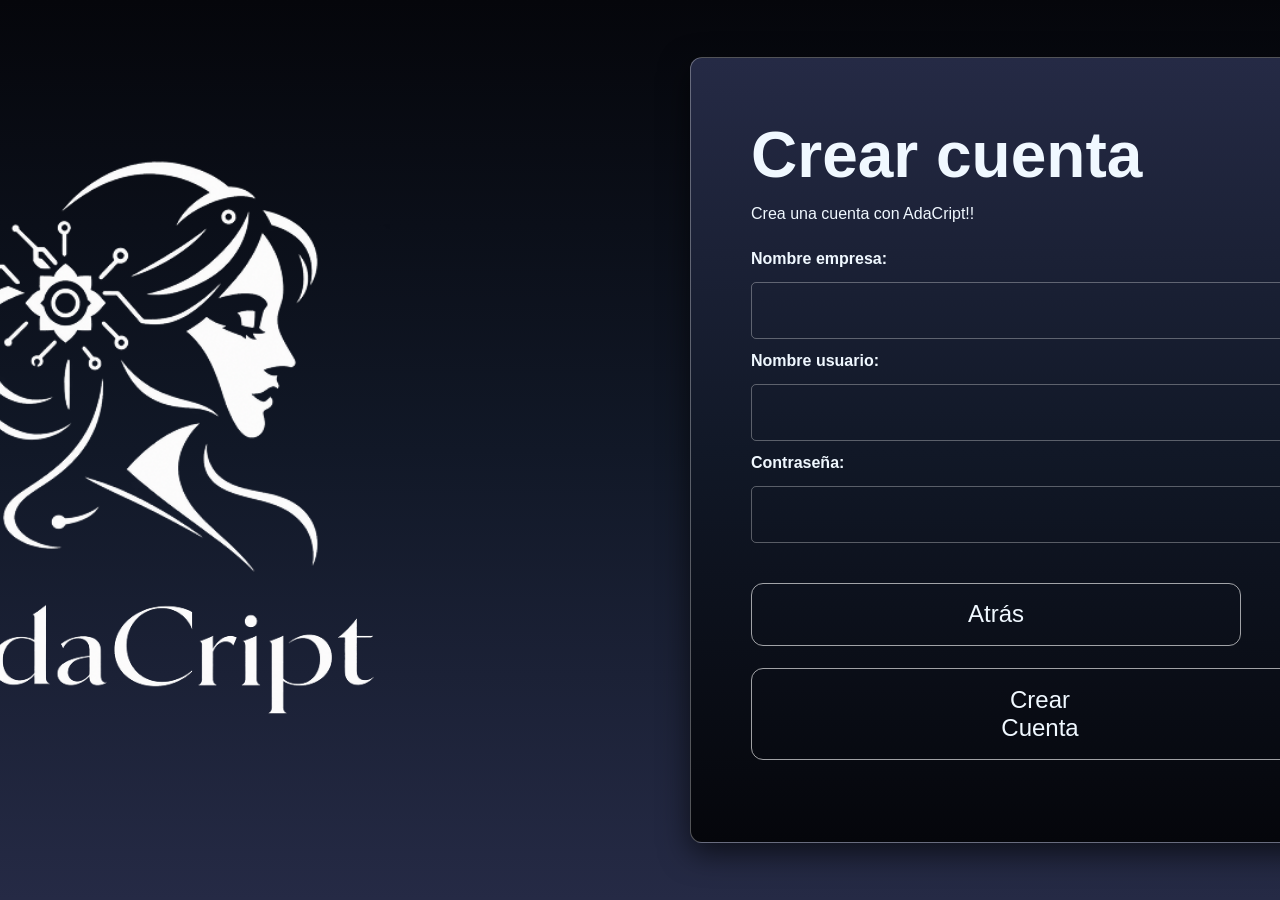
==== iindex-crear-cuenta.html @ 775f3fd6 "Estructura HTML con CSS ph 0.2.0" ====
<!DOCTYPE html>
<html lang='es'>
<head>
    <meta charset='utf-8'>
    <meta name='viewport' content='width=device-width, initial-scale=1'>
    <title>Page Title</title>
    <link rel='stylesheet' href='css/style-inicio-sesion-crear-cuenta.css'>
</head>
<body>
     <div class="logo">
        <img src="img/logoAdacript.png" alt="Logo">
        <img src="img/letras logo 1.png" alt="Letras">
    </div>

     <div class="contenedor oculto" id="form-registro">
        <h1>Crear cuenta </h1>
        <p>Crea una cuenta con AdaCript!!</p>
        <label for="nombre">Nombre empresa:</label>
        <input type="text" id="nombre" name="nombre" required>
        <label for="correo">Nombre usuario:</label>
        <input type="email" id="correo" name="correo" required>
        <label for="telefono">Contraseña:</label>
        <input type="tel" id="telefono" name="telefono" class="contraseña">
        <button id="btn-atras">Atrás</button>
        <button>Crear Cuenta</button>
    </div>

</body>
</html>
---- css/style-inicio-sesion-crear-cuenta.css ----
*{
    margin: 0;
    padding: 0;
    box-sizing: border-box;
    font-family: 'Montserrat', sans-serif;
}

body{
    margin: 0;
    padding: 0;
    height: 100vh;
    background: linear-gradient(to bottom, #05060B, #111827, #252A45);
    background-size: cover;
    display: flex;
    justify-content: center;
    align-items: center;
    overflow: hidden;
    
}

.logo {
    height: auto;
    width: 500px;
    display: flex;
    flex-direction: column;
}

.contenedor{
    border: 1px solid rgba(255, 255, 255, 0.308);
    box-shadow: 0 10px 30px rgba(0, 0, 0, 0.6);
    height: auto;
    width: 700px;
    border-radius: 12px;
    background: linear-gradient(to top, #05060B, #111827, #252A45);
    padding: 60px;
    margin-left: 300px;
    color: aliceblue;
}

h1 {
    font-size: 4em; 
}
 p {
    font-size: 1em; 
    line-height: 2.8; 
}
button {
    font-size: 1.5em; 
    padding: 0.7em 9em; 
    border-radius: 12px;
    background-color: transparent;
    border: 1px solid rgba(255, 255, 255, 0.616);
    color: aliceblue;
    margin: 0 auto 22px auto;
 }

 .contraseña{
    margin-bottom: 40px;
 }

button:hover{
    background-color: rgba(240, 255, 255, 0.39);
}

input{
    font-size: 3em;
    border-radius: 5px;
    background-color: transparent;
    border: 1px solid rgba(255, 255, 255, 0.308);
}

label{
    font-size: 1em; 
    line-height: 2.8; 
    font-weight: bold;
}
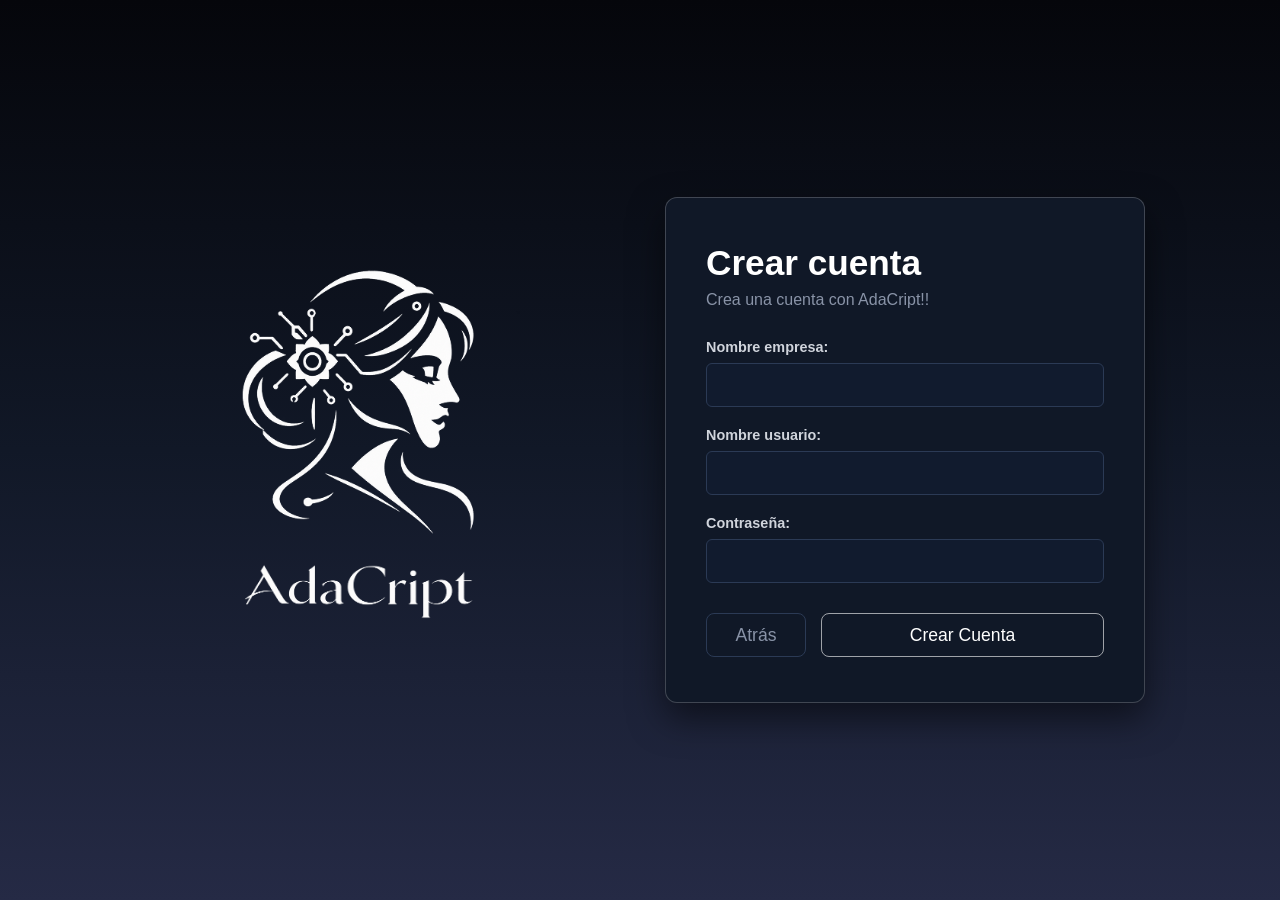
==== commit ff57d546: "Estructura HTML y CSS completo y resposivo ph 0.3.0" ====
--- a/iindex-crear-cuenta.html
+++ b/iindex-crear-cuenta.html
@@ -3,27 +3,49 @@
 <head>
     <meta charset='utf-8'>
     <meta name='viewport' content='width=device-width, initial-scale=1'>
-    <title>Page Title</title>
+    <title>AdaCript - Crear Cuenta</title>
     <link rel='stylesheet' href='css/style-inicio-sesion-crear-cuenta.css'>
 </head>
 <body>
-     <div class="logo">
-        <img src="img/logoAdacript.png" alt="Logo">
-        <img src="img/letras logo 1.png" alt="Letras">
-    </div>
 
-     <div class="contenedor oculto" id="form-registro">
-        <h1>Crear cuenta </h1>
-        <p>Crea una cuenta con AdaCript!!</p>
-        <label for="nombre">Nombre empresa:</label>
-        <input type="text" id="nombre" name="nombre" required>
-        <label for="correo">Nombre usuario:</label>
-        <input type="email" id="correo" name="correo" required>
-        <label for="telefono">Contraseña:</label>
-        <input type="tel" id="telefono" name="telefono" class="contraseña">
-        <button id="btn-atras">Atrás</button>
-        <button>Crear Cuenta</button>
+    <!-- Envoltura principal para activar la alineación Flexbox con el CSS -->
+    <div class="pantalla-login">
+
+        <div class="logo">
+            <img src="img/logoAdacript.png" alt="Logo" class="img-logo">
+            <img src="img/letras logo 1.png" alt="Letras" class="img-letras">
+        </div>
+
+        <!-- Se quitó la clase 'oculto' para que sea visible en este archivo -->
+        <div class="contenedor" id="form-registro">
+            <h1>Crear cuenta</h1>
+            <p class="subtitulo">Crea una cuenta con AdaCript!!</p>
+            
+            <div class="campo">
+                <label for="nombre">Nombre empresa:</label>
+                <input type="text" id="nombre" name="nombre" required>
+            </div>
+            
+            <div class="campo">
+                <label for="correo">Nombre usuario:</label>
+                <!-- Corregido a type="text" ya que el label pide nombre de usuario -->
+                <input type="text" id="correo" name="correo" required>
+            </div>
+            
+            <div class="campo contraseña">
+                <label for="telefono">Contraseña:</label>
+                <!-- Corregido a type="password" para ocultar los caracteres al escribir -->
+                <input type="password" id="telefono" name="telefono" required>
+            </div>
+            
+            <!-- Grupo de botones alineados con la estructura del CSS -->
+            <div class="grupo-botones">
+                <button id="btn-atras" class="btn-volver-atras">Atrás</button>
+                <button class="btn-crear">Crear Cuenta</button>
+            </div>
+        </div>
+
     </div>
 
 </body>
-</html>+</html>
--- a/css/style-inicio-sesion-crear-cuenta.css
+++ b/css/style-inicio-sesion-crear-cuenta.css
@@ -8,69 +8,232 @@
 body{
     margin: 0;
     padding: 0;
-    height: 100vh;
+    min-height: 100vh;
     background: linear-gradient(to bottom, #05060B, #111827, #252A45);
     background-size: cover;
     display: flex;
     justify-content: center;
     align-items: center;
-    overflow: hidden;
-    
+    padding: 20px;
+    overflow-x: hidden;
+}
+
+.pantalla-login {
+    display: flex;
+    align-items: center;
+    justify-content: center;
+    gap: 80px;
+    width: 100%;
+    max-width: 1100px;
 }
 
 .logo {
+    display: flex;
+    flex-direction: column;
+    align-items: center;
+    justify-content: center;
+    width: 100%;
+    max-width: 450px;
+}
+
+.img-logo {
+    width: 100%;
+    max-width: 320px;
     height: auto;
-    width: 500px;
+    margin-bottom: 15px;
+}
+
+.img-letras {
+    width: 100%;
+    max-width: 240px;
+    height: auto;
+}
+
+.contenedor{
+    border: 1px solid rgba(255, 255, 255, 0.2);
+    box-shadow: 0 15px 35px rgba(0, 0, 0, 0.5);
+    height: auto;
+    width: 100%;
+    max-width: 480px;
+    border-radius: 12px;
+    background: #101827;
+    padding: 45px 40px;
+    color: aliceblue;
+}
+
+.contenedor.oculto {
+    display: none !important;
+}
+
+h1 {
+    font-size: 2.2em; 
+    margin-bottom: 8px;
+    color: #ffffff;
+}
+
+.subtitulo {
+    font-size: 1em; 
+    color: #8993a7;
+    margin-bottom: 30px;
+}
+
+.campo {
     display: flex;
     flex-direction: column;
-}
-
-.contenedor{
-    border: 1px solid rgba(255, 255, 255, 0.308);
-    box-shadow: 0 10px 30px rgba(0, 0, 0, 0.6);
-    height: auto;
-    width: 700px;
-    border-radius: 12px;
-    background: linear-gradient(to top, #05060B, #111827, #252A45);
-    padding: 60px;
-    margin-left: 300px;
-    color: aliceblue;
-}
-
-h1 {
-    font-size: 4em; 
-}
- p {
-    font-size: 1em; 
-    line-height: 2.8; 
-}
+    gap: 8px;
+    margin-bottom: 20px;
+}
+
+.contraseña {
+    margin-bottom: 30px;
+}
+
+.fila-label {
+    display: flex;
+    justify-content: space-between;
+    align-items: center;
+    width: 100%;
+}
+
+label {
+    font-size: 0.9em; 
+    font-weight: bold;
+    color: #d0d4dc;
+}
+
+.link-olvido {
+    font-size: 0.8em;
+    color: #8993a7;
+    text-decoration: none;
+    transition: color 0.2s;
+}
+
+.link-olvido:hover {
+    color: #ffffff;
+    text-decoration: underline;
+}
+
+input {
+    display: block;
+    width: 100%;
+    height: 44px;
+    font-size: 1.05em;
+    padding: 0 15px;
+    border-radius: 6px;
+    background-color: #111b2e;
+    border: 1px solid #2b3a55;
+    color: #ffffff;
+    outline: none;
+    transition: border-color 0.2s;
+}
+
+input:focus {
+    border-color: rgba(255, 255, 255, 0.6);
+}
+
+/* --- ESTILO BASE PARA TODOS LOS BOTONES --- */
 button {
-    font-size: 1.5em; 
-    padding: 0.7em 9em; 
-    border-radius: 12px;
-    background-color: transparent;
-    border: 1px solid rgba(255, 255, 255, 0.616);
-    color: aliceblue;
-    margin: 0 auto 22px auto;
- }
-
- .contraseña{
-    margin-bottom: 40px;
- }
-
-button:hover{
-    background-color: rgba(240, 255, 255, 0.39);
-}
-
-input{
-    font-size: 3em;
-    border-radius: 5px;
-    background-color: transparent;
-    border: 1px solid rgba(255, 255, 255, 0.308);
-}
-
-label{
-    font-size: 1em; 
-    line-height: 2.8; 
-    font-weight: bold;
-}
+    display: block;
+    width: 100%;
+    height: 44px;
+    font-size: 1.1em; 
+    border-radius: 8px;
+    cursor: pointer;
+    transition: all 0.3s ease;
+    background-color: transparent;
+    border: 1px solid rgba(255, 255, 255, 0.6);
+    color: #ffffff;
+}
+
+button:hover {
+    background-color: rgba(255, 255, 255, 0.15);
+}
+
+/* --- CONTENEDOR PARA LOS DOS BOTONES DEL REGISTRO --- */
+.grupo-botones {
+    display: flex;
+    gap: 15px;
+    width: 100%;
+    margin-top: 10px;
+}
+
+/* --- BOTÓN ATRÁS (POR ID) --- */
+#btn-atras {
+    background-color: transparent;
+    border: 1px solid #2b3a55;
+    color: #8993a7;
+    max-width: 100px;
+}
+
+#btn-atras:hover {
+    border-color: rgba(255, 255, 255, 0.4);
+    color: #ffffff;
+    background-color: transparent;
+}
+
+/* --- BOTÓN CLÁSICO DE REGISTRO EN EL INICIO DE SESIÓN --- */
+.btn-registro {
+    background-color: transparent;
+    border: 1px solid transparent;
+    color: #8993a7;
+    font-size: 0.95em;
+    margin-top: 10px;
+}
+
+.btn-registro:hover {
+    color: #ffffff;
+    text-decoration: underline;
+    background-color: transparent;
+}
+
+@media (max-width: 900px) {
+    .pantalla-login {
+        flex-direction: column;
+        gap: 40px;
+    }
+
+    .logo {
+        max-width: 300px;
+    }
+
+    .img-logo {
+        max-width: 180px;
+    }
+
+    .img-letras {
+        max-width: 150px;
+    }
+
+    .contenedor {
+        padding: 35px 25px;
+    }
+}
+
+@media (max-width: 480px) {
+    body {
+        padding: 15px 10px;
+    }
+
+    h1 {
+        font-size: 1.8em;
+    }
+
+    .contenedor {
+        padding: 30px 20px;
+    }
+
+    .fila-label {
+        flex-direction: column;
+        align-items: flex-start;
+        gap: 4px;
+    }
+
+    .grupo-botones {
+        flex-direction: column-reverse;
+        gap: 10px;
+    }
+
+    #btn-atras {
+        max-width: 100%;
+    }
+}
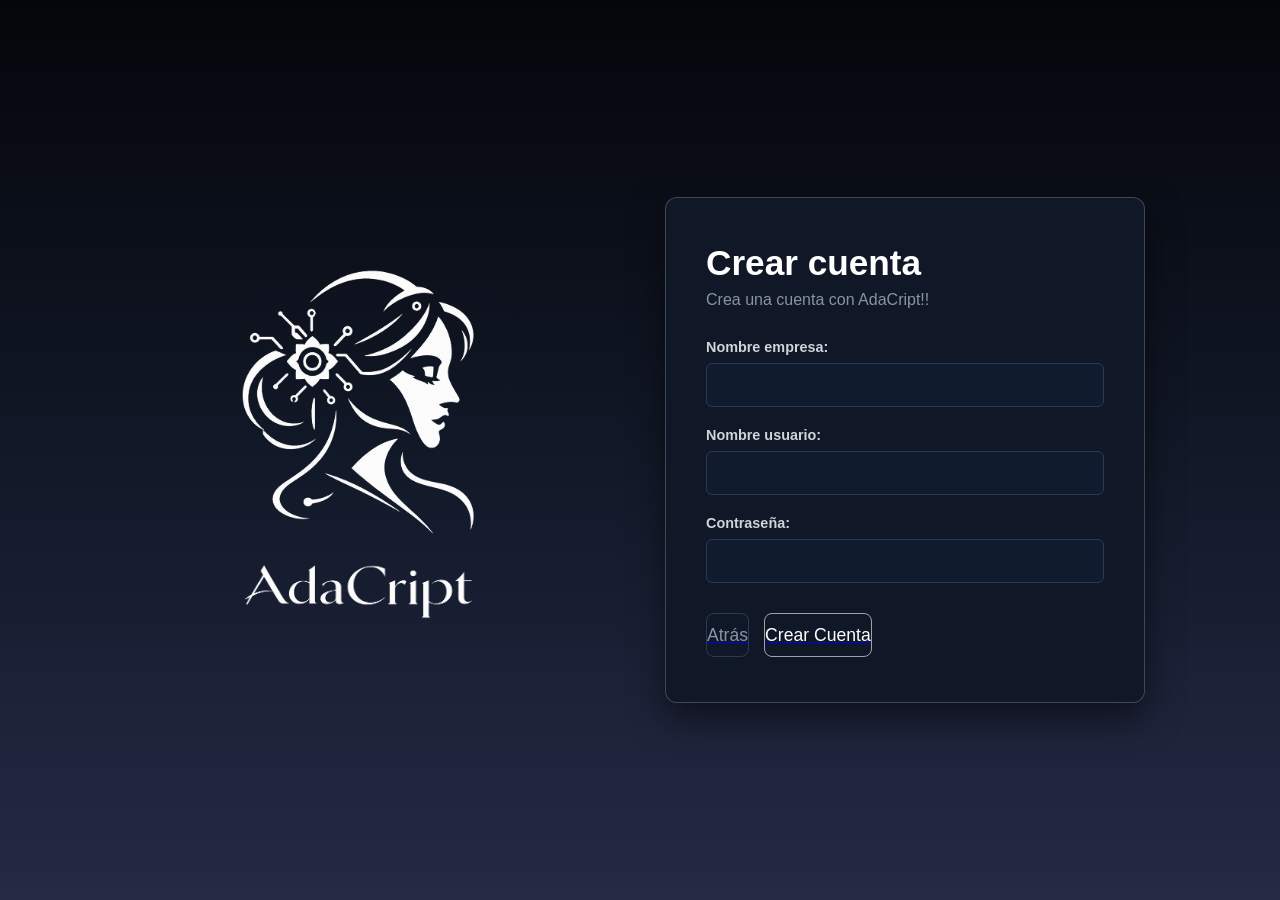
==== commit cd0f21bc: "Organicaion de la pagina web (hiperbinculos) ph 0.2.0" ====
--- a/iindex-crear-cuenta.html
+++ b/iindex-crear-cuenta.html
@@ -40,8 +40,8 @@
             
             <!-- Grupo de botones alineados con la estructura del CSS -->
             <div class="grupo-botones">
-                <button id="btn-atras" class="btn-volver-atras">Atrás</button>
-                <button class="btn-crear">Crear Cuenta</button>
+                <a href="index.html"><button id="btn-atras" class="btn-volver-atras">Atrás</button></a>
+                <a href="index.html"><button class="btn-crear">Crear Cuenta</button></a>
             </div>
         </div>
 
